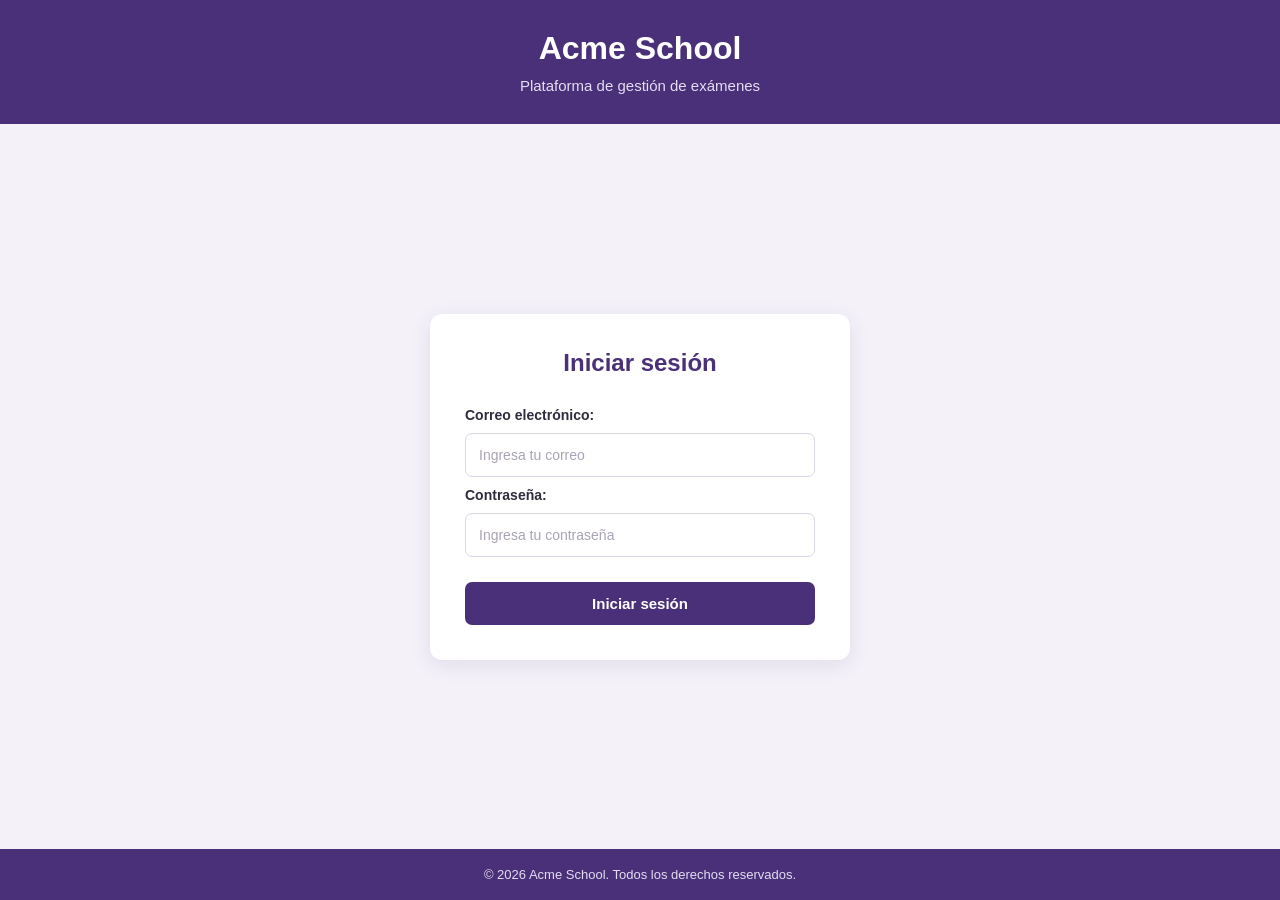
==== index.html @ f7a9dd58 "feat: :sparkles: creacion de todos los archivos y la creacion del index que es inicio de sesion de l" ====
<!DOCTYPE html>
<html lang="es">

<head>
    <meta charset="UTF-8">
    <meta name="viewport" content="width=device-width, initial-scale=1.0">
    <title>Acme School</title>
    <link rel="stylesheet" href="css/styles.css">
</head>

<body>

    <header class="header">
        <h1>Acme School</h1>
        <p>Plataforma de gestión de exámenes</p>
    </header>

    <!-- Contenido principal -->
    <main class="main">

        <!-- Sección de inicio de sesión -->
        <section class="login-section">

            <h2>Iniciar sesión</h2>

            <form id="login-form">

                <label for="correo">Correo electrónico:</label>
                <input
                    type="email"
                    id="correo"
                    placeholder="Ingresa tu correo"
                    required
                >

                <br><br>

                <label for="contrasena">Contraseña:</label>
                <input
                    type="password"
                    id="contrasena"
                    placeholder="Ingresa tu contraseña"
                    required
                >

                <br><br>

                <button type="submit">Iniciar sesión</button>

            </form>

        </section>

    </main>

  
    <footer class="footer">
        <p>&copy; 2026 Acme School. Todos los derechos reservados.</p>
    </footer>

</body>
</html>
---- css/styles.css ----
/* =================================
   1. CONFIGURACIÓN GENERAL
================================= */

* {
    margin: 0;
    padding: 0;
    box-sizing: border-box;
}

:root {
    --color-primary: #493078;
    --color-secondary: #7655A6;
    --color-background: #F4F1F9;
    --color-white: #FFFFFF;
    --color-text: #302B3D;
    --color-text-light: #777184;
    --color-border: #DDD6E8;
}

/* =================================
   2. CUERPO DE LA PÁGINA
================================= */

body {
    font-family: Arial, Helvetica, sans-serif;
    background-color: var(--color-background);
    color: var(--color-text);
    min-height: 100vh;
    display: flex;
    flex-direction: column;
}

/* =================================
   3. ENCABEZADO
================================= */

.header {
    background-color: var(--color-primary);
    color: var(--color-white);
    text-align: center;
    padding: 30px 20px;
}

.header h1 {
    font-size: 32px;
    margin-bottom: 10px;
}

.header p {
    font-size: 15px;
    color: #E6DDF2;
}

/* =================================
   4. CONTENIDO PRINCIPAL
================================= */

.main {
    flex: 1;
    display: flex;
    justify-content: center;
    align-items: center;
    padding: 40px 20px;
}

/* =================================
   5. SECCIÓN DE LOGIN
================================= */

.login-section {
    background-color: var(--color-white);
    width: 100%;
    max-width: 420px;
    padding: 35px;
    border-radius: 12px;
    box-shadow: 0 5px 20px rgba(73, 48, 120, 0.10);
}

.login-section h2 {
    text-align: center;
    color: var(--color-primary);
    margin-bottom: 30px;
    font-size: 24px;
}

/* =================================
   6. FORMULARIO
================================= */

#login-form {
    display: flex;
    flex-direction: column;
    gap: 10px;
}

#login-form label {
    font-size: 14px;
    font-weight: bold;
    color: var(--color-text);
}

#login-form input {
    width: 100%;
    padding: 13px;
    border: 1px solid var(--color-border);
    border-radius: 7px;
    font-size: 14px;
    outline: none;
    transition: border-color 0.3s, box-shadow 0.3s;
}

#login-form input:focus {
    border-color: var(--color-secondary);
    box-shadow: 0 0 0 3px rgba(118, 85, 166, 0.15);
}

#login-form input::placeholder {
    color: #AAA3B5;
}

/* Ocultar saltos de línea usados provisionalmente en HTML */
#login-form br {
    display: none;
}

/* =================================
   7. BOTÓN DE INICIO DE SESIÓN
================================= */

#login-form button {
    background-color: var(--color-primary);
    color: var(--color-white);
    border: none;
    padding: 13px;
    border-radius: 7px;
    font-size: 15px;
    font-weight: bold;
    cursor: pointer;
    margin-top: 15px;
    transition: background-color 0.3s, transform 0.2s;
}

#login-form button:hover {
    background-color: var(--color-secondary);
}

#login-form button:active {
    transform: scale(0.98);
}

/* =================================
   8. PIE DE PÁGINA
================================= */

.footer {
    background-color: var(--color-primary);
    color: var(--color-white);
    text-align: center;
    padding: 18px 15px;
}

.footer p {
    font-size: 13px;
    color: #E6DDF2;
}

/* =================================
   9. DISEÑO RESPONSIVE
================================= */

@media (max-width: 480px) {

    .header {
        padding: 25px 15px;
    }

    .header h1 {
        font-size: 26px;
    }

    .main {
        padding: 25px 15px;
    }

    .login-section {
        padding: 25px 20px;
    }

}
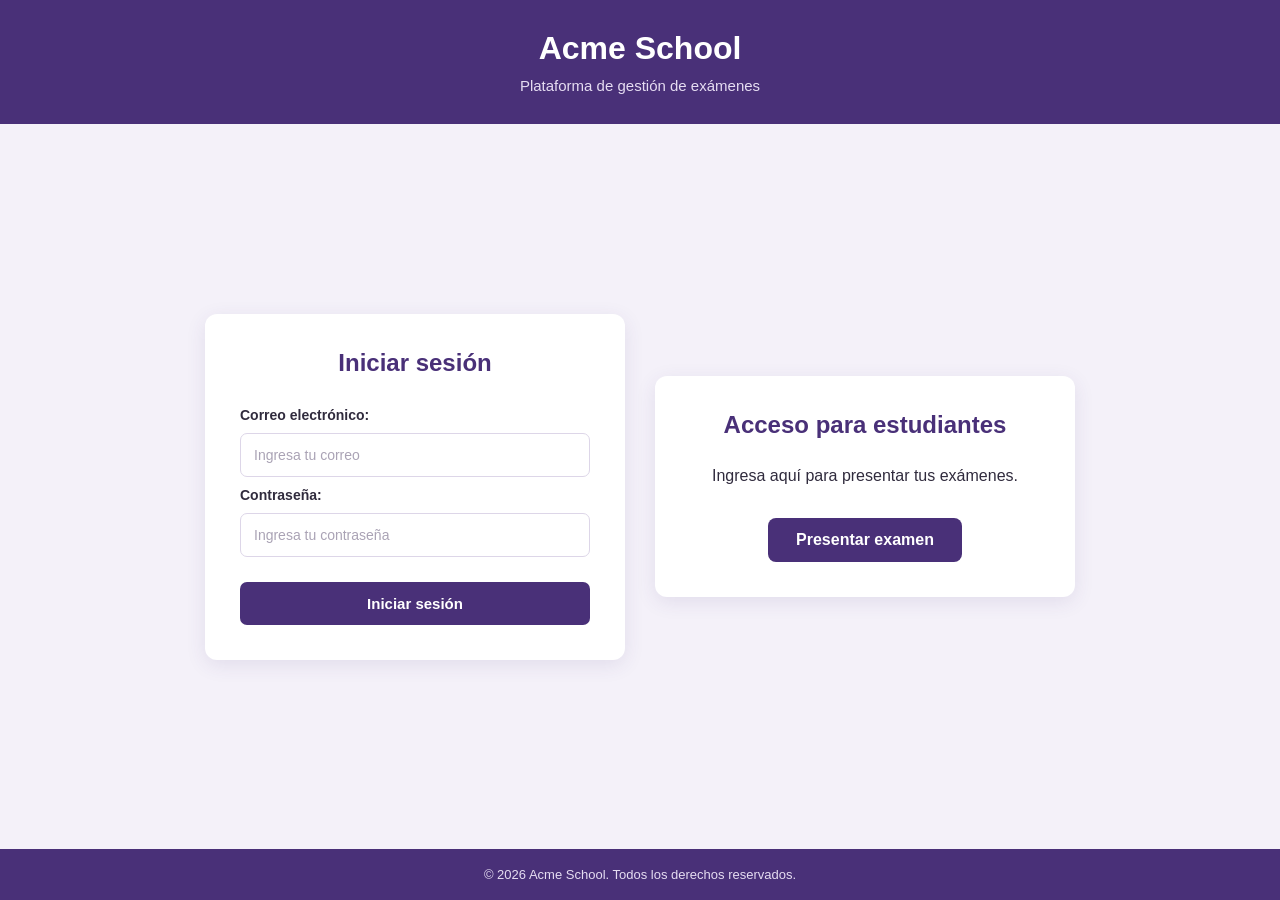
==== commit 61c2f9ef: "feat: :sparkles: se agrego el boton de presentar el examen y los tiempos que resultados pueden estar" ====
--- a/index.html
+++ b/index.html
@@ -1,4 +1,3 @@
-
 <!DOCTYPE html>
 <html lang="es">
 
@@ -7,6 +6,7 @@
     <meta name="viewport" content="width=device-width, initial-scale=1.0">
     <title>Acme School</title>
     <link rel="stylesheet" href="css/styles.css">
+    <script type="module" src="js/main.js"></script>
 </head>
 
 <body>
@@ -16,10 +16,8 @@
         <p>Plataforma de gestión de exámenes</p>
     </header>
 
-    <!-- Contenido principal -->
     <main class="main">
 
-        <!-- Sección de inicio de sesión -->
         <section class="login-section">
 
             <h2>Iniciar sesión</h2>
@@ -52,9 +50,20 @@
 
         </section>
 
+        <section class="login-section acceso-estudiante">
+
+            <h2>Acceso para estudiantes</h2>
+
+            <p>Ingresa aquí para presentar tus exámenes.</p>
+
+            <a href="./pages/resolver.html" class="boton-principal">
+                Presentar examen
+            </a>
+
+        </section>
+
     </main>
 
-  
     <footer class="footer">
         <p>&copy; 2026 Acme School. Todos los derechos reservados.</p>
     </footer>
--- a/css/styles.css
+++ b/css/styles.css
@@ -1,8 +1,3 @@
-
-/* =================================
-   1. CONFIGURACIÓN GENERAL
-================================= */
-
 * {
     margin: 0;
     padding: 0;
@@ -19,10 +14,6 @@
     --color-border: #DDD6E8;
 }
 
-/* =================================
-   2. CUERPO DE LA PÁGINA
-================================= */
-
 body {
     font-family: Arial, Helvetica, sans-serif;
     background-color: var(--color-background);
@@ -31,10 +22,6 @@
     display: flex;
     flex-direction: column;
 }
-
-/* =================================
-   3. ENCABEZADO
-================================= */
 
 .header {
     background-color: var(--color-primary);
@@ -53,21 +40,15 @@
     color: #E6DDF2;
 }
 
-/* =================================
-   4. CONTENIDO PRINCIPAL
-================================= */
-
 .main {
     flex: 1;
     display: flex;
     justify-content: center;
     align-items: center;
+    flex-wrap: wrap;
+    gap: 30px;
     padding: 40px 20px;
 }
-
-/* =================================
-   5. SECCIÓN DE LOGIN
-================================= */
 
 .login-section {
     background-color: var(--color-white);
@@ -84,10 +65,6 @@
     margin-bottom: 30px;
     font-size: 24px;
 }
-
-/* =================================
-   6. FORMULARIO
-================================= */
 
 #login-form {
     display: flex;
@@ -120,14 +97,9 @@
     color: #AAA3B5;
 }
 
-/* Ocultar saltos de línea usados provisionalmente en HTML */
 #login-form br {
     display: none;
 }
-
-/* =================================
-   7. BOTÓN DE INICIO DE SESIÓN
-================================= */
 
 #login-form button {
     background-color: var(--color-primary);
@@ -150,9 +122,41 @@
     transform: scale(0.98);
 }
 
-/* =================================
-   8. PIE DE PÁGINA
-================================= */
+.acceso-estudiante {
+    display: flex;
+    flex-direction: column;
+    align-items: center;
+    text-align: center;
+}
+
+.acceso-estudiante h2 {
+    margin-bottom: 25px;
+}
+
+.acceso-estudiante p {
+    margin-bottom: 30px;
+    color: var(--color-text);
+    line-height: 1.5;
+}
+
+.boton-principal {
+    display: inline-block;
+    padding: 13px 28px;
+    background-color: var(--color-primary);
+    color: var(--color-white);
+    text-decoration: none;
+    border-radius: 8px;
+    font-weight: bold;
+    transition: background-color 0.3s ease, transform 0.2s;
+}
+
+.boton-principal:hover {
+    background-color: var(--color-secondary);
+}
+
+.boton-principal:active {
+    transform: scale(0.98);
+}
 
 .footer {
     background-color: var(--color-primary);
@@ -166,10 +170,6 @@
     color: #E6DDF2;
 }
 
-/* =================================
-   9. DISEÑO RESPONSIVE
-================================= */
-
 @media (max-width: 480px) {
 
     .header {
@@ -182,6 +182,7 @@
 
     .main {
         padding: 25px 15px;
+        gap: 20px;
     }
 
     .login-section {
